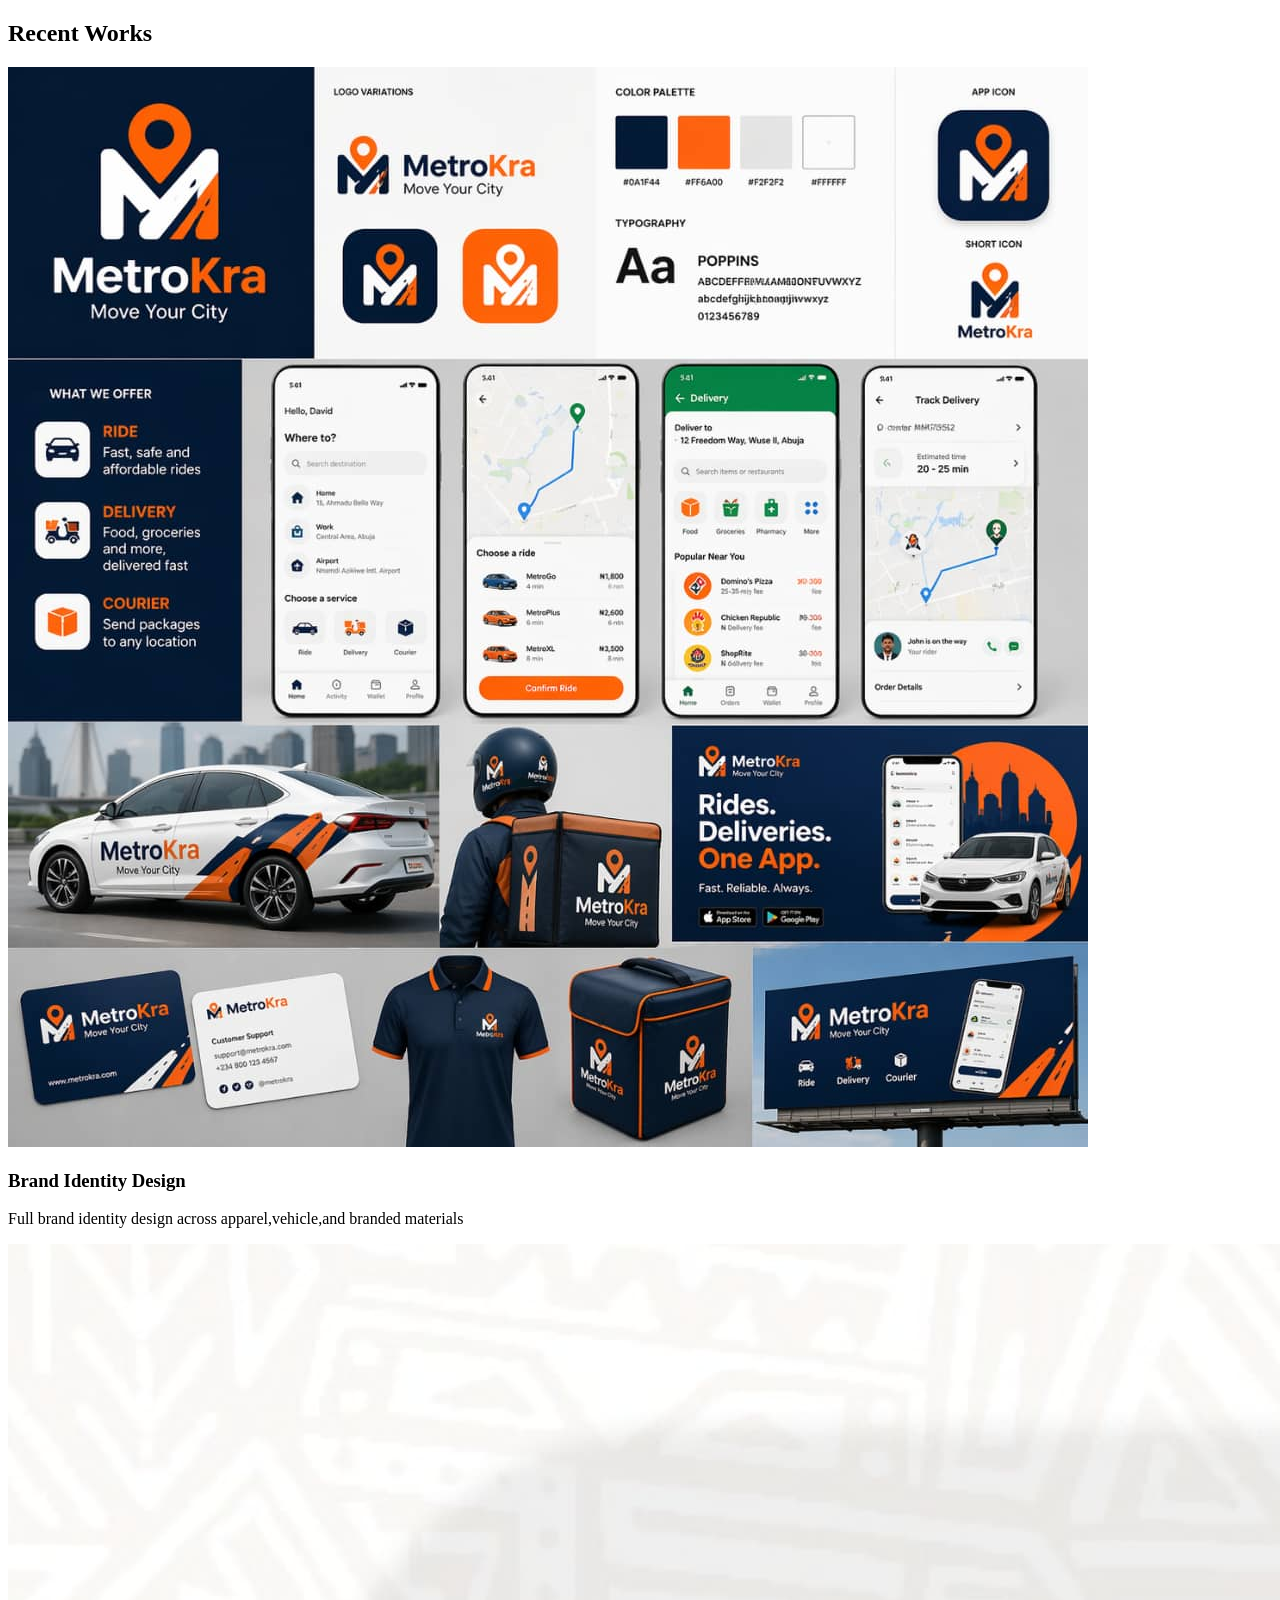
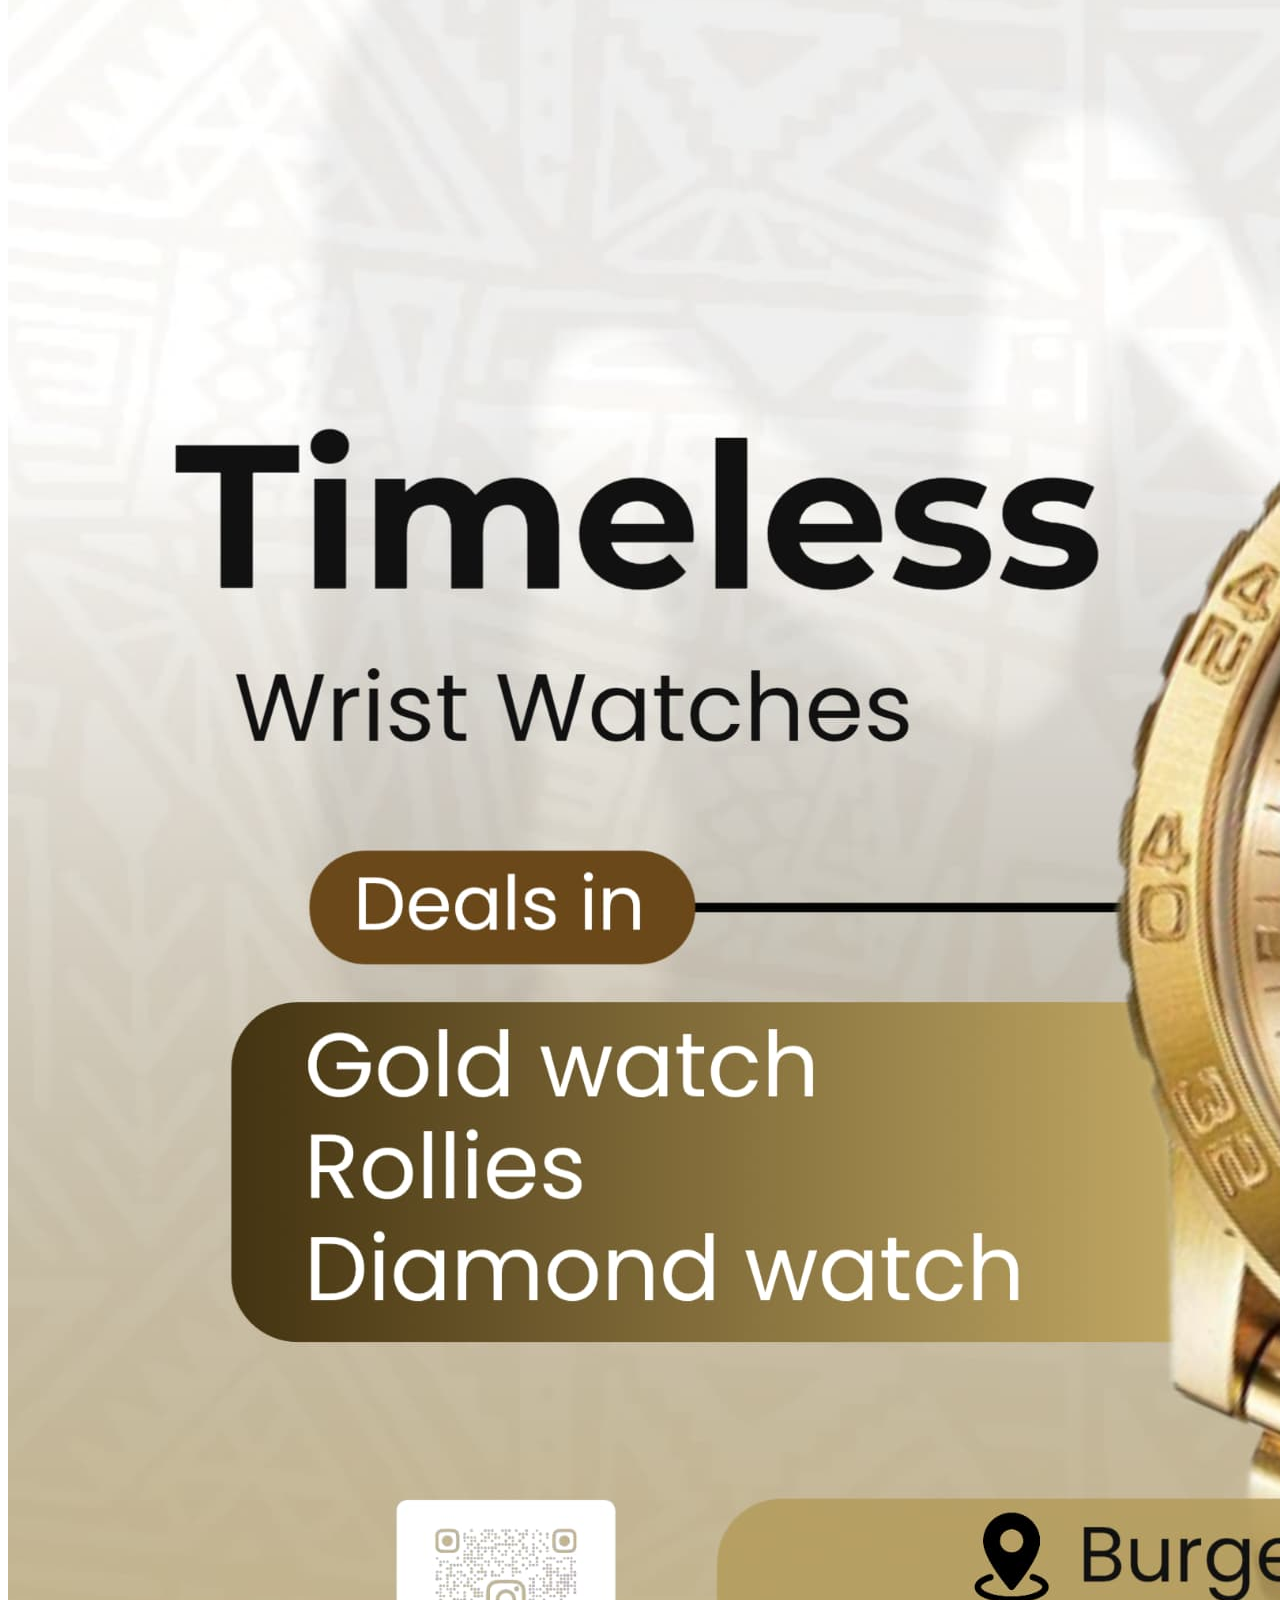
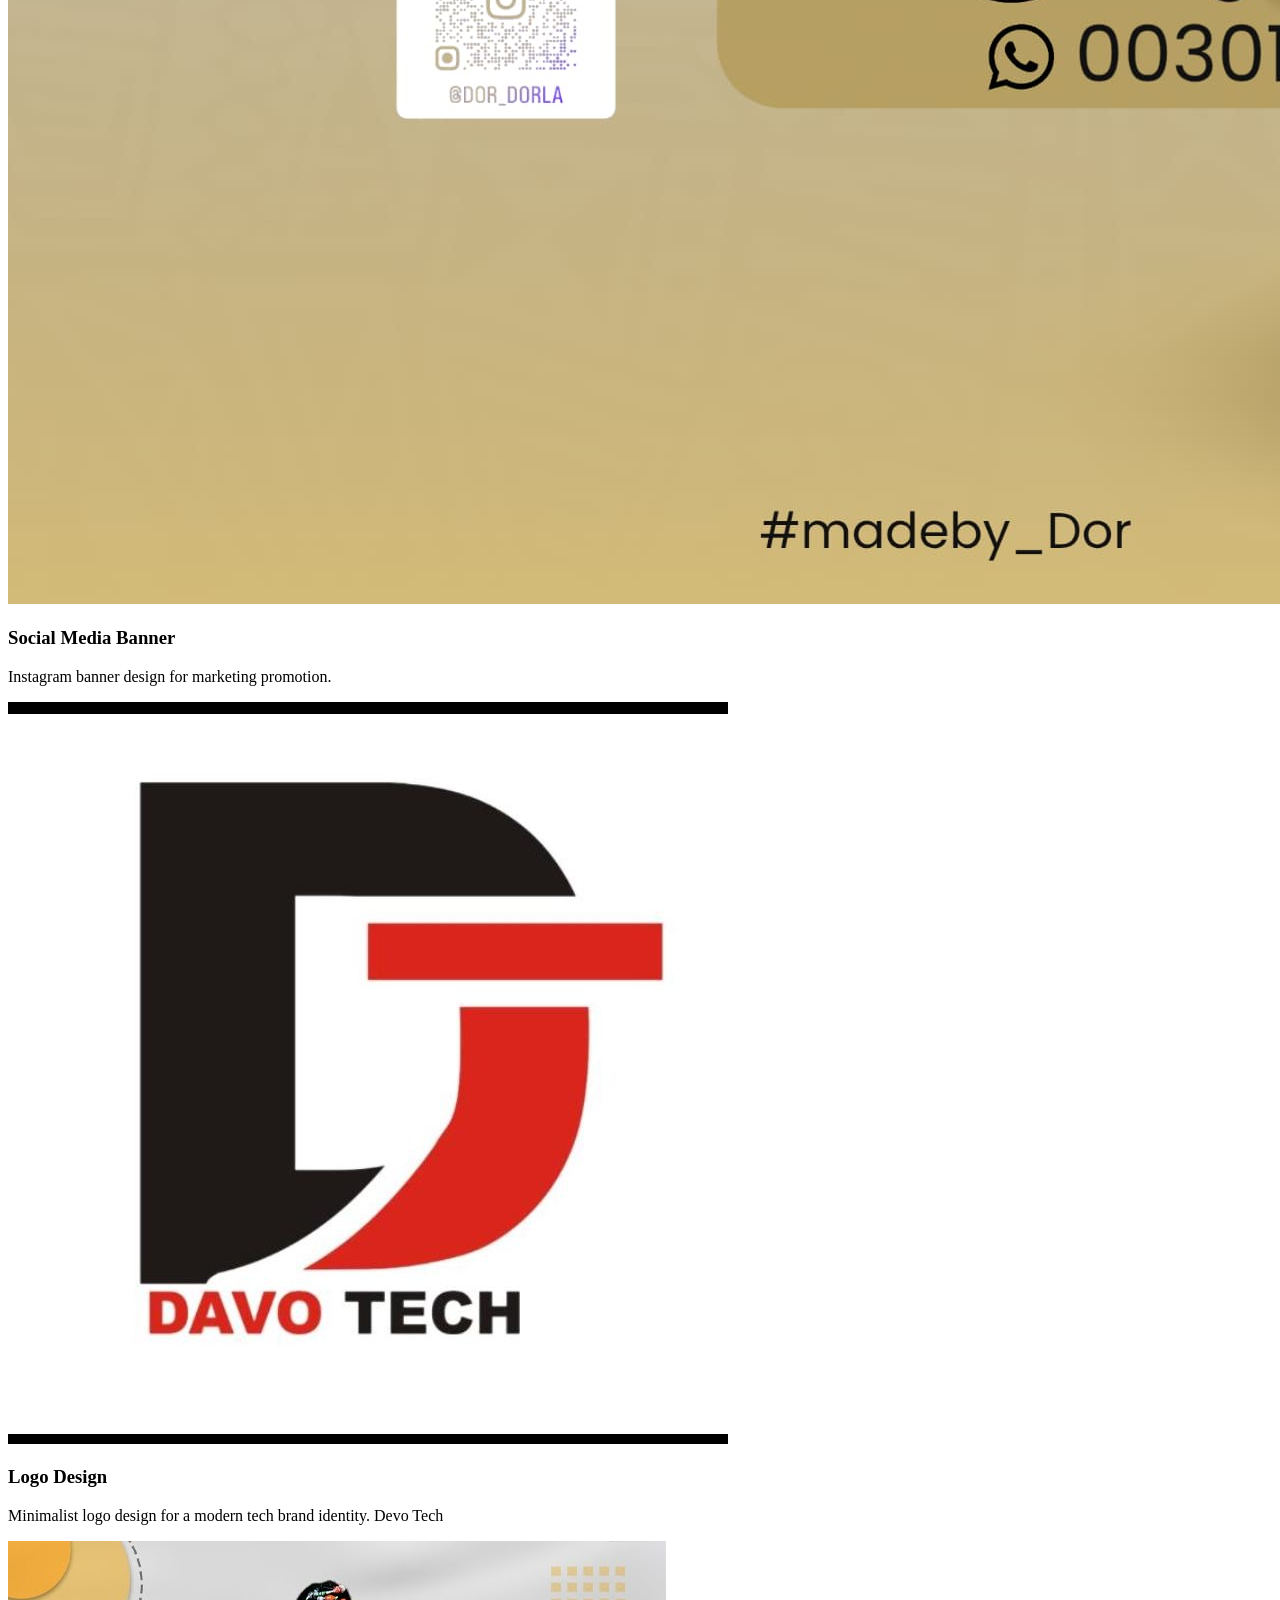
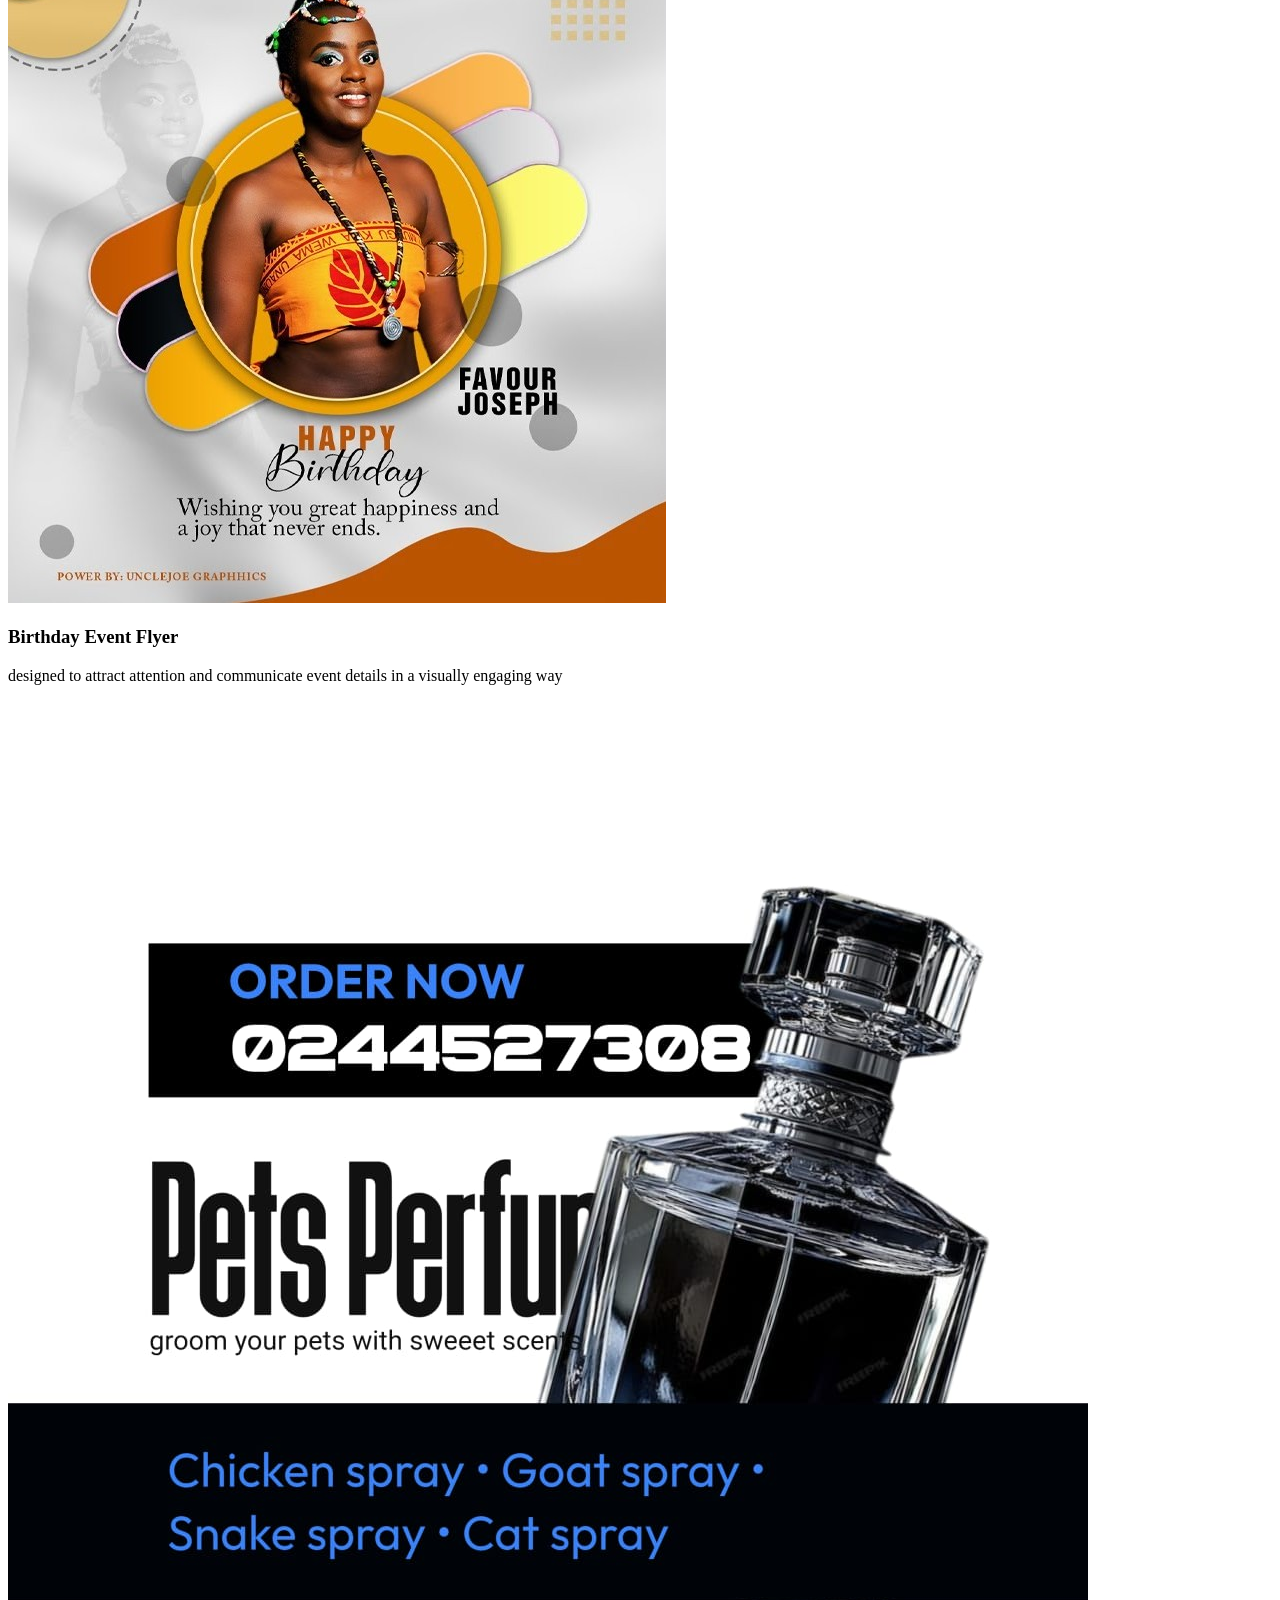
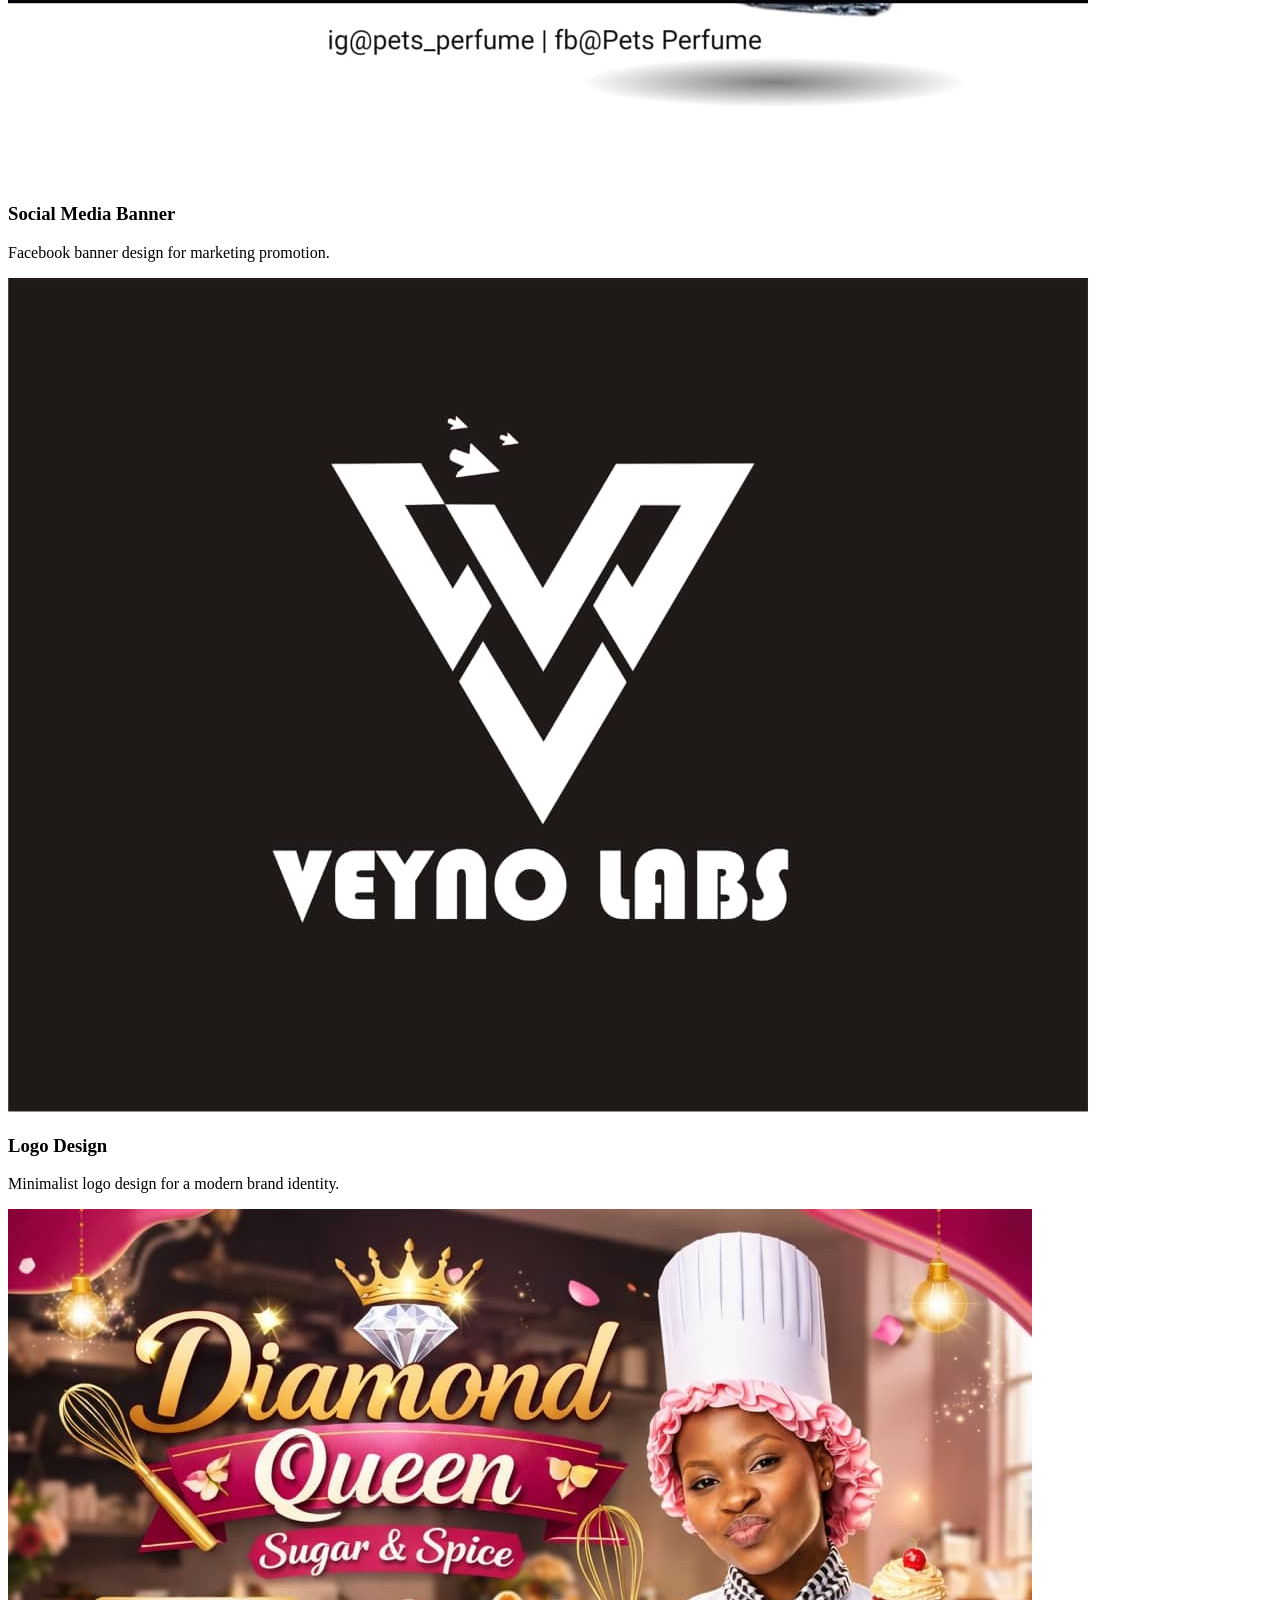
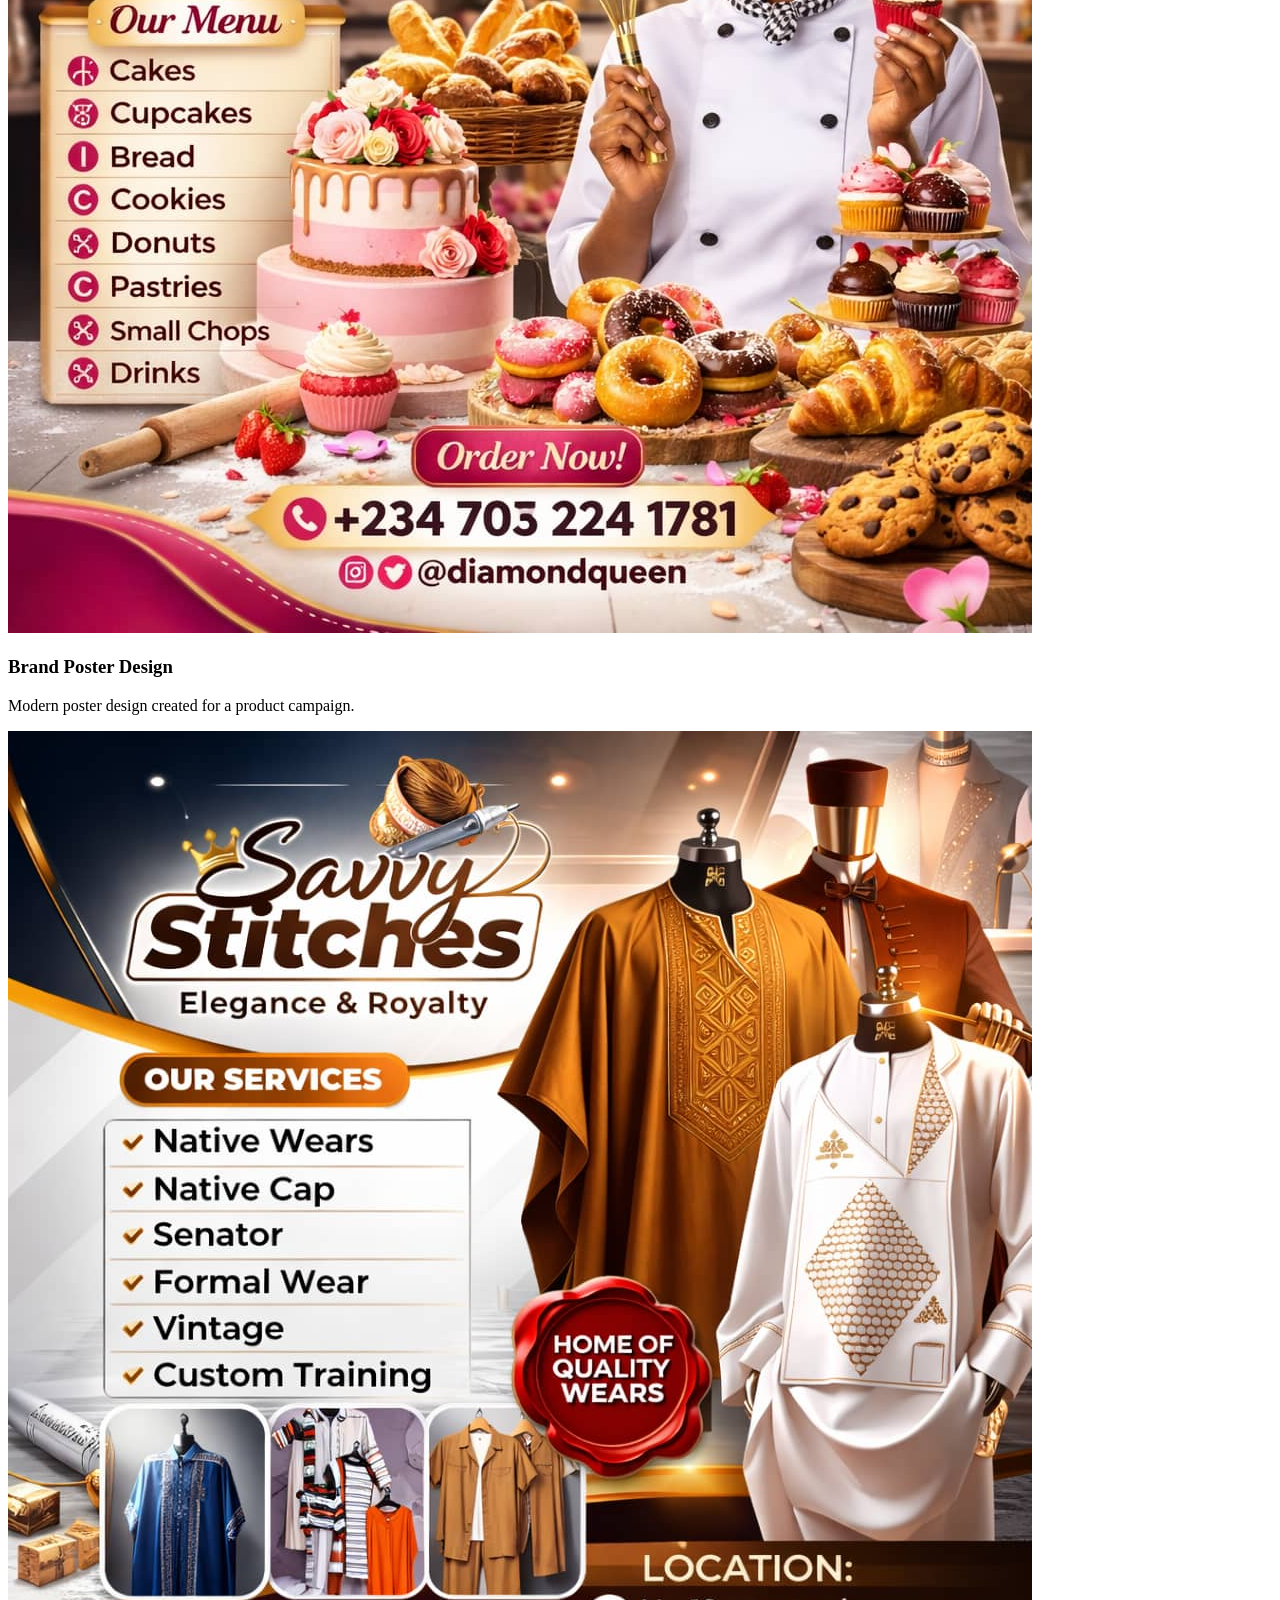
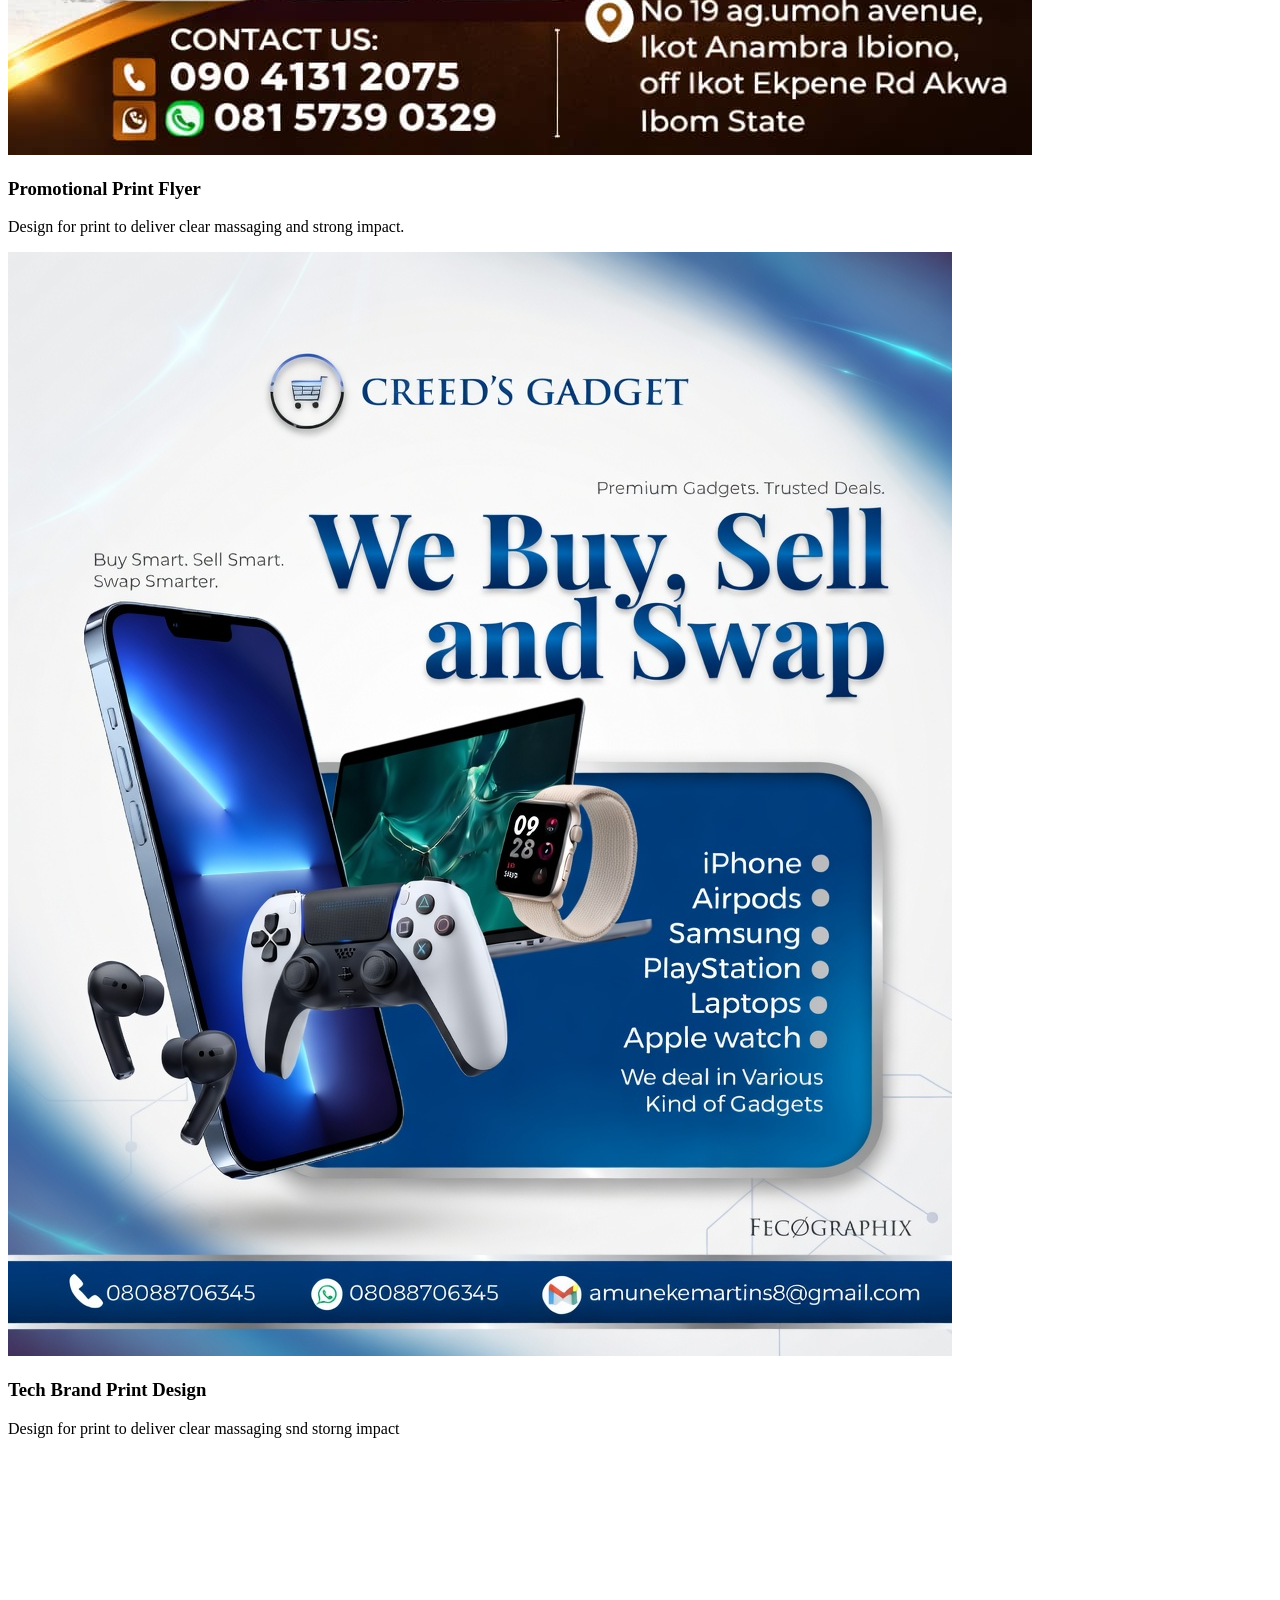
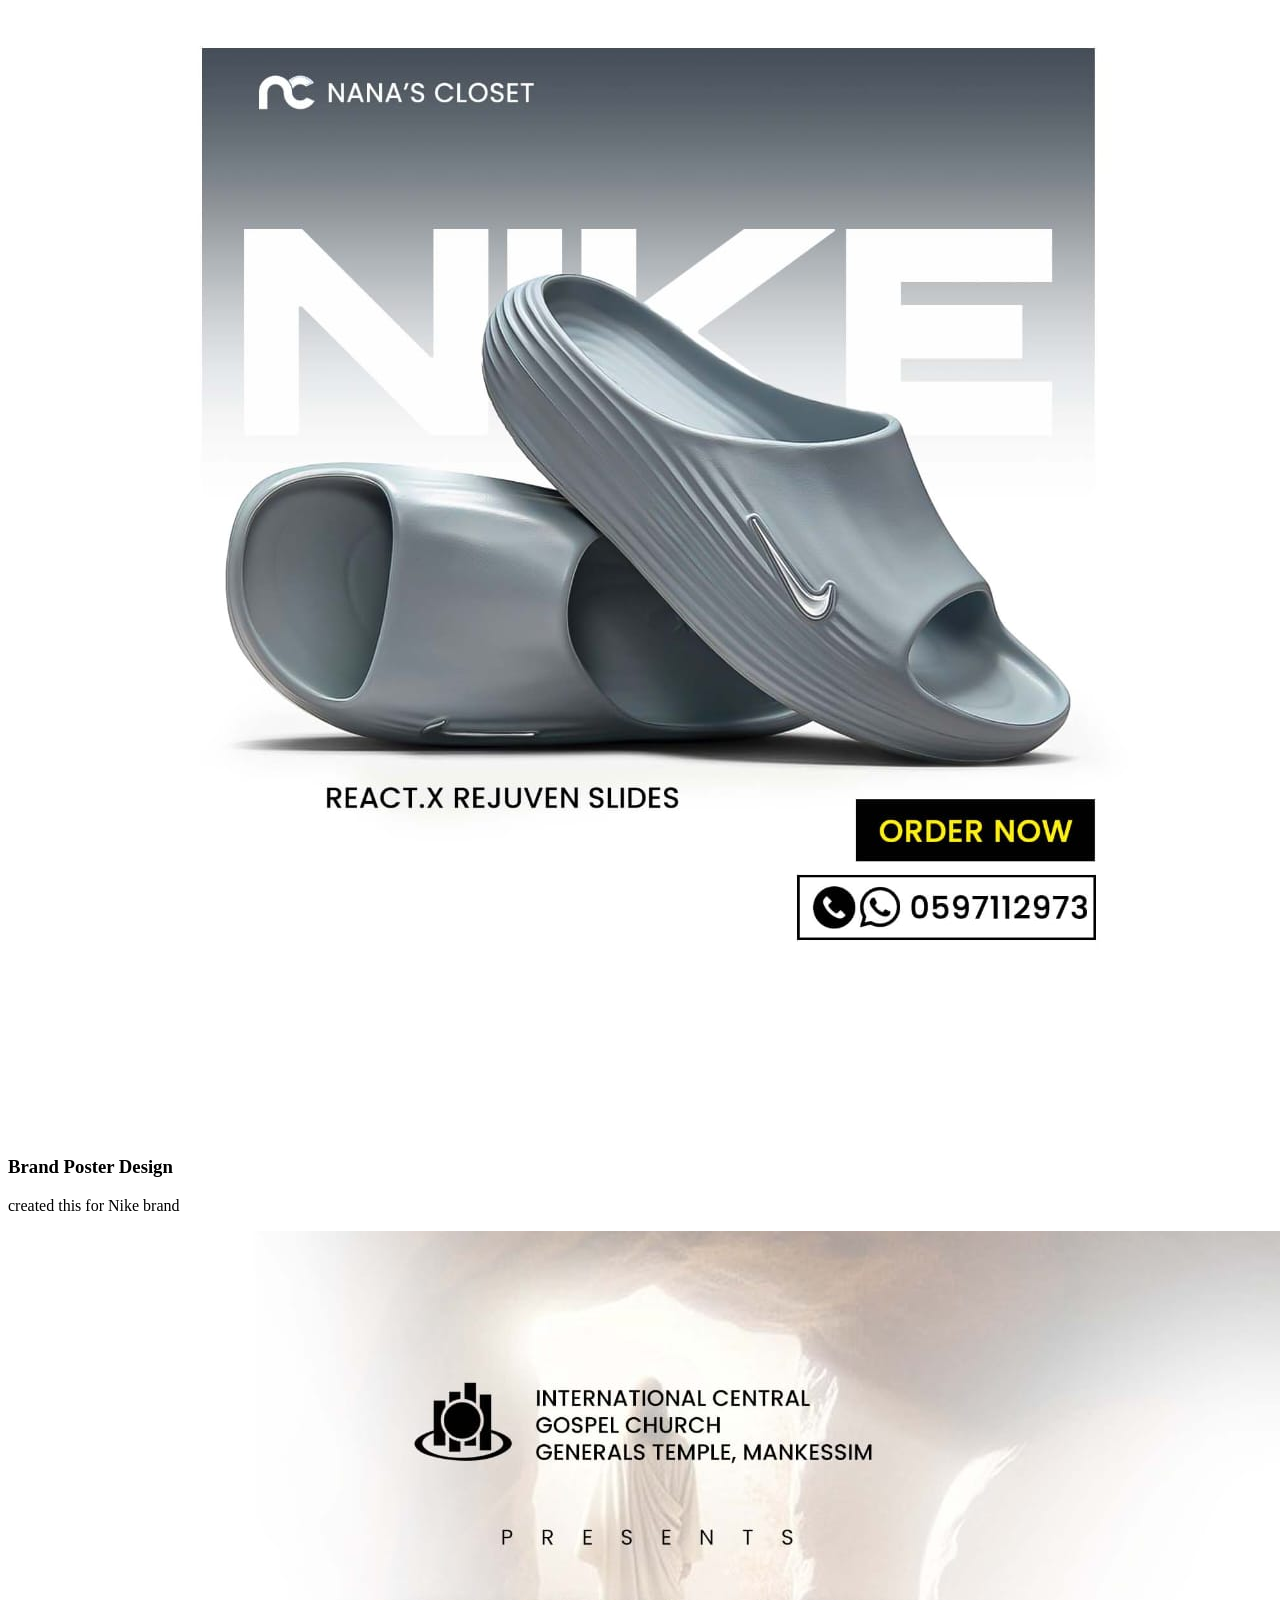
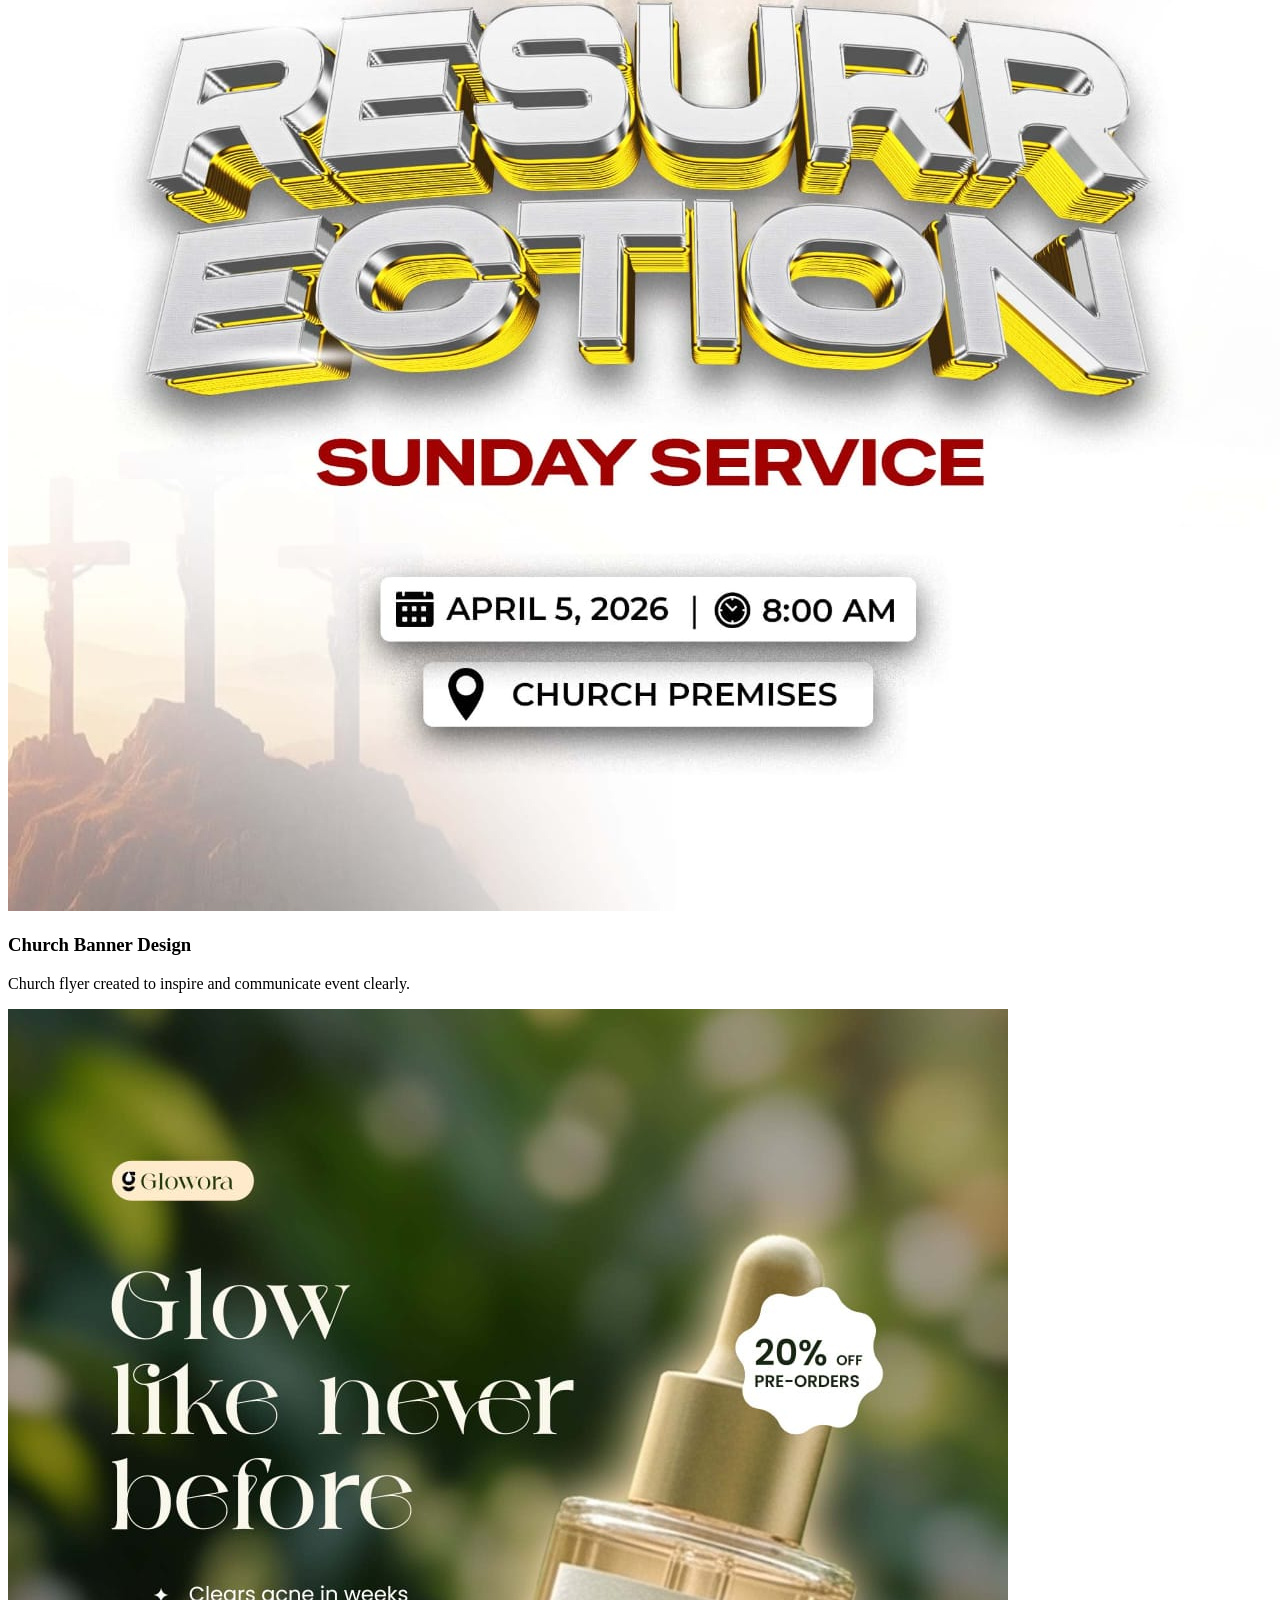
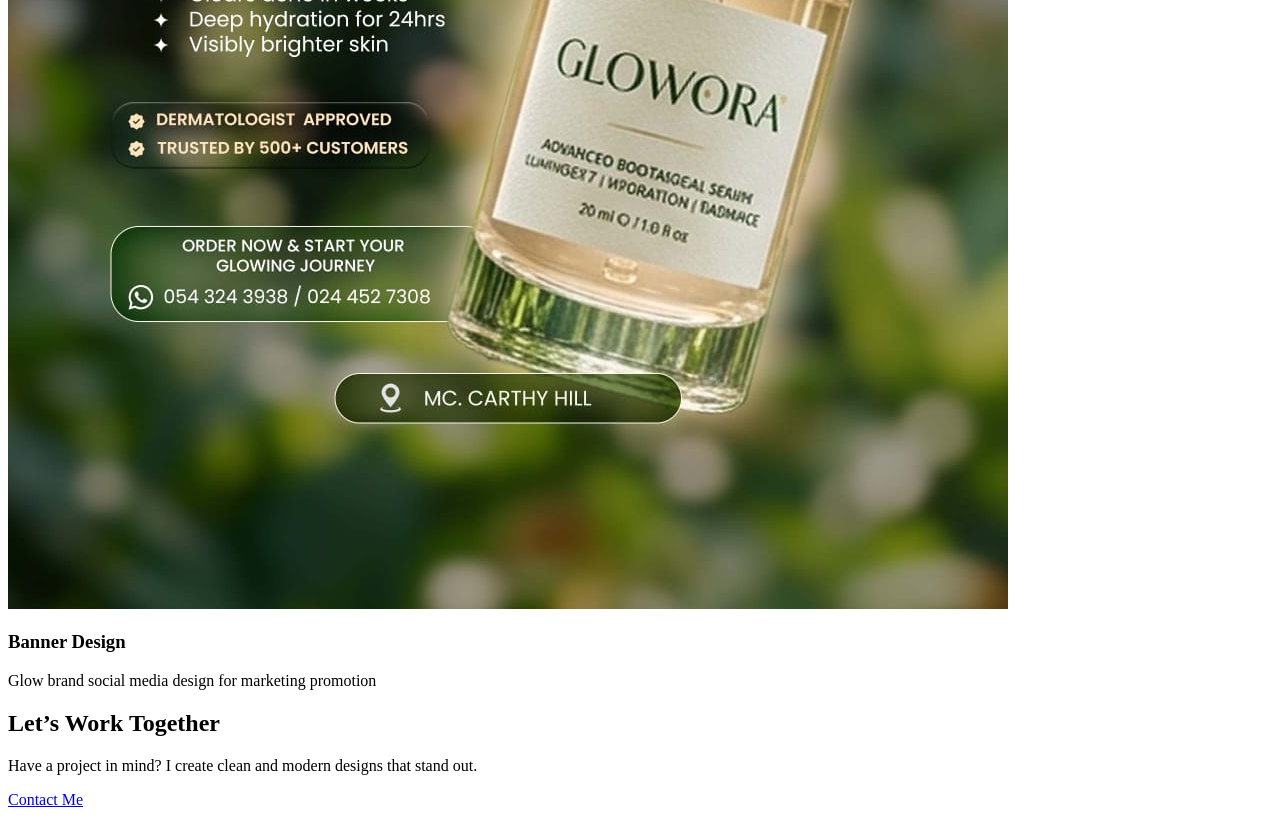
==== graphic_index.html @ eb130670 "Rename index.html.2 to graphic_index.html" ====
<!DOCTYPE html>
<html lang="en">
<head>
    <meta charset="UTF-8">
    <meta name="viewport" content="width=device-width, initial-scale=1.0">
    <title>veyno labs/portfolio</title>
    <link rel="stylesheet" href="css/graphic.css">
</head>

<body>
    <!--web3 graphic design section-->
    <!-- PROJECTS SECTION -->
<section id="projects" class="projects">

    <h2 class="section-title">Recent Works</h2>

    <div class="projects-grid">

        <!-- PROJECT 1 -->
        <div class="project-card">
            <img src="img/branding identity.jpg" alt="Project 1">
            <h3>Brand Identity Design</h3>
            <p>Full brand identity design across apparel,vehicle,and branded materials</p>
        </div>

        <!-- PROJECT 2 -->
        <div class="project-card">
            <img src="img/77.jpg" alt="Project 2">
            <h3>Social Media Banner</h3>
            <p>Instagram banner design for marketing promotion.</p>
        </div>

        <!-- PROJECT 3 -->
        <div class="project-card">
            <img src="img/logo.jpeg" alt="Project 3">
            <h3>Logo Design</h3>
            <p>Minimalist logo design for a modern tech brand identity.
                Devo Tech
            </p>
        </div>
        <!--project 4-->
        <div class="project-card">
            <img src="img/IMG-20250823-WA0050.jpg" alt="Project 1">
            <h3>Birthday Event Flyer</h3>
            <p>designed to attract attention and communicate event details
                in a visually engaging way
            </p>
        </div>

        <div class="project-card">
            <img src="img/33.jpg" alt="Project 2">
            <h3>Social Media Banner</h3>
            <p>Facebook banner design for marketing promotion.</p>
        </div>

         <!-- PROJECT 3 -->
        <div class="project-card">
            <img src="img/veyno.jpeg" alt="Project 3">
            <h3>Logo Design</h3>
            <p>Minimalist logo design for a modern brand identity.</p>
        </div>

    </div>
    <div class="divider"></div>

     <!---second grid section---> 
      <!-- PROJECT 9 card-->

    <section id="projects" class="projects">
    <div class="projects-grid">       
       
        <div class="project-card">
            <img src="img/diamond queen.jpeg" alt="Project 1">
            <h3>Brand Poster Design</h3>
            <p>Modern poster design created for a product campaign.</p>
        </div>

        <!-- PROJECT 6 card-->
        <div class="project-card">
            <img src="img/savy stitches.jpeg" alt="Project 2">
            <h3>Promotional Print Flyer</h3>
            <p>Design for print to deliver clear massaging and strong impact.</p>
        </div>

        <!-- PROJECT 7 card-->
        <div class="project-card">
            <img src="img/22.jpg" alt="Project 3">
            <h3>Tech Brand Print Design</h3>
            <p> Design for print to deliver clear massaging snd storng impact</p>
        </div>
        <!--project 8 card-->
        <div class="project-card">
            <img src="img/Nike.jpeg" alt="Project 1">
            <h3>Brand Poster Design</h3>
            <p>created this for Nike brand</p>
        </div>

        <div class="project-card">
            <img src="img/church.jpeg" alt="Project 2">
            <h3>Church Banner Design</h3>
            <p>Church flyer created to inspire and communicate event clearly.</p>
        </div>

         <!-- PROJECT 4 card -->
        <div class="project-card">
            <img src="img/glow.jpeg" alt="Project 3">
            <h3>Banner Design</h3>
            <p>Glow brand social media design for marketing promotion</p>
        </div>

    </div>
    <!-- CTA Section -->
<section class="cta">
  <h2>Let’s Work Together</h2>
  <p>Have a project in mind? I create clean and modern designs that stand out.</p>
  <a href="https://t.me/@Theveyno_labs" target="_blank" class="btn">Contact Me</a>
</section>



</section>
   
</body>
</html>
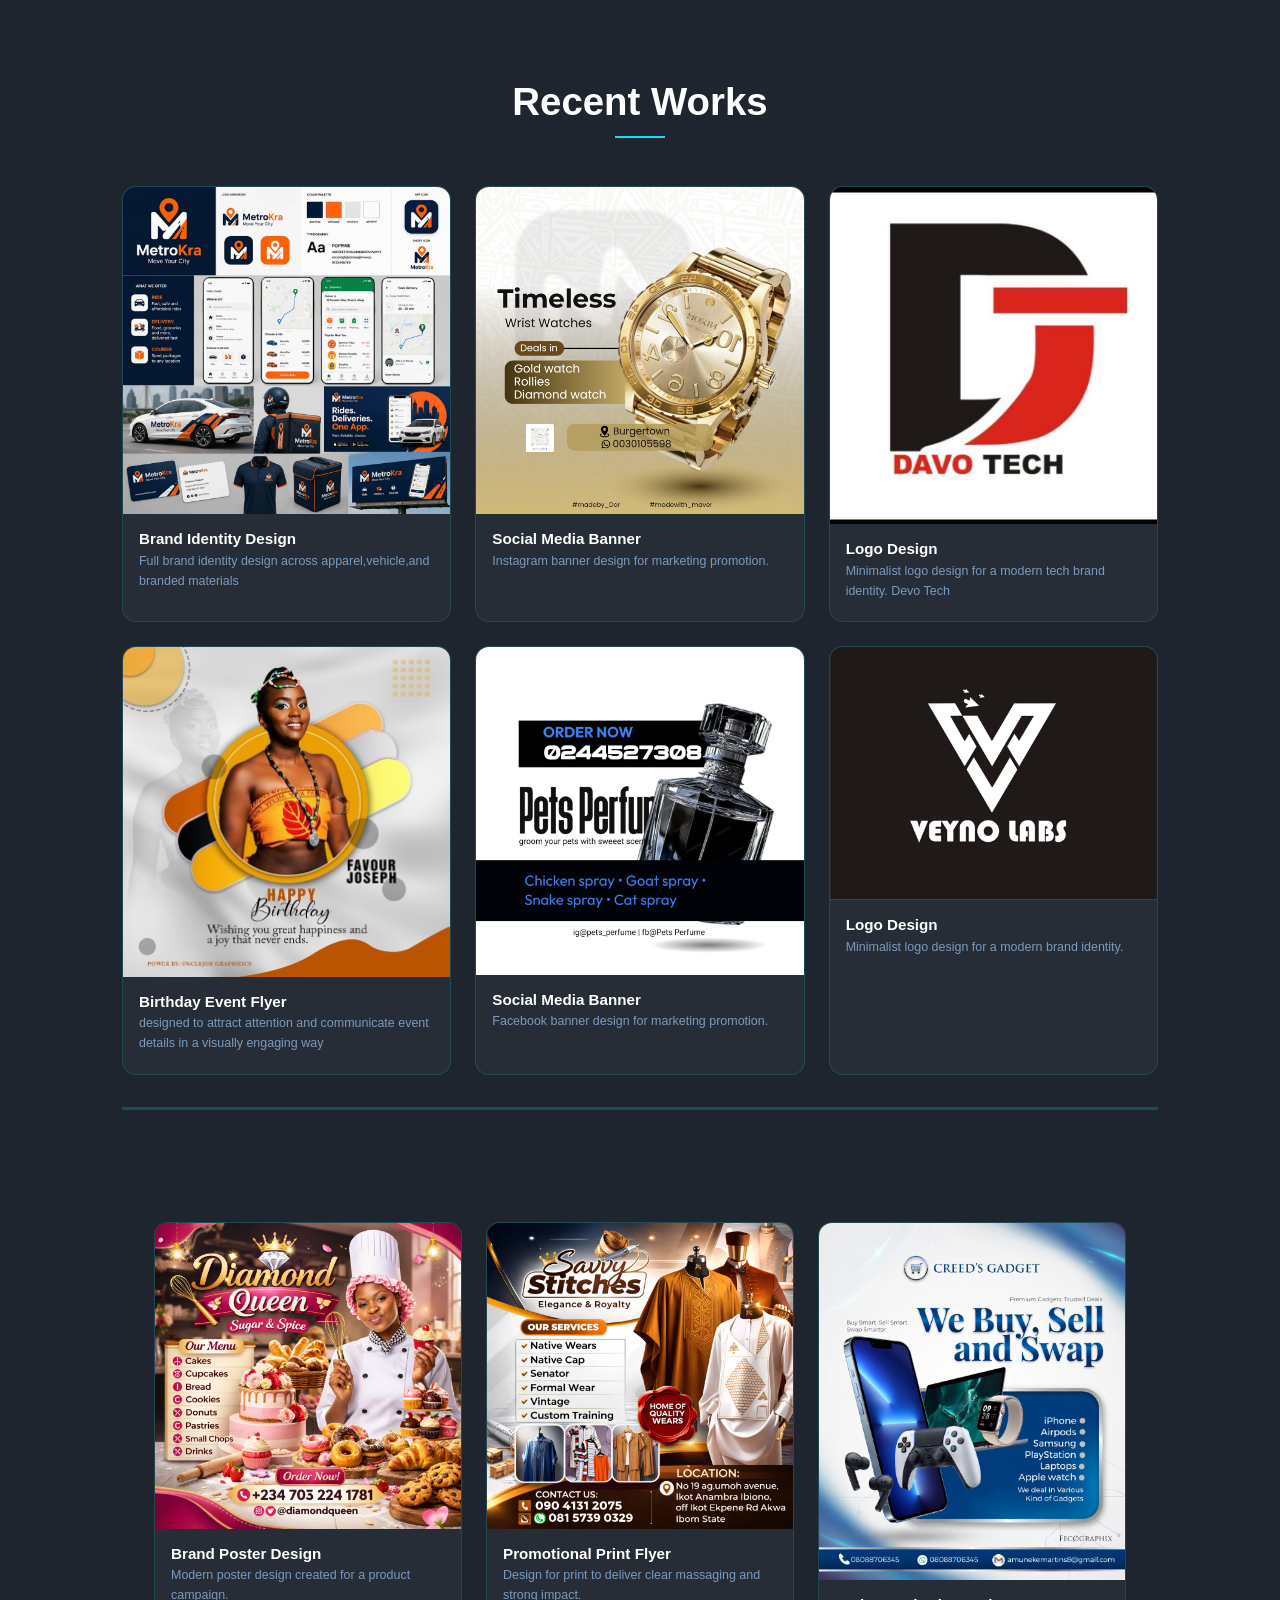
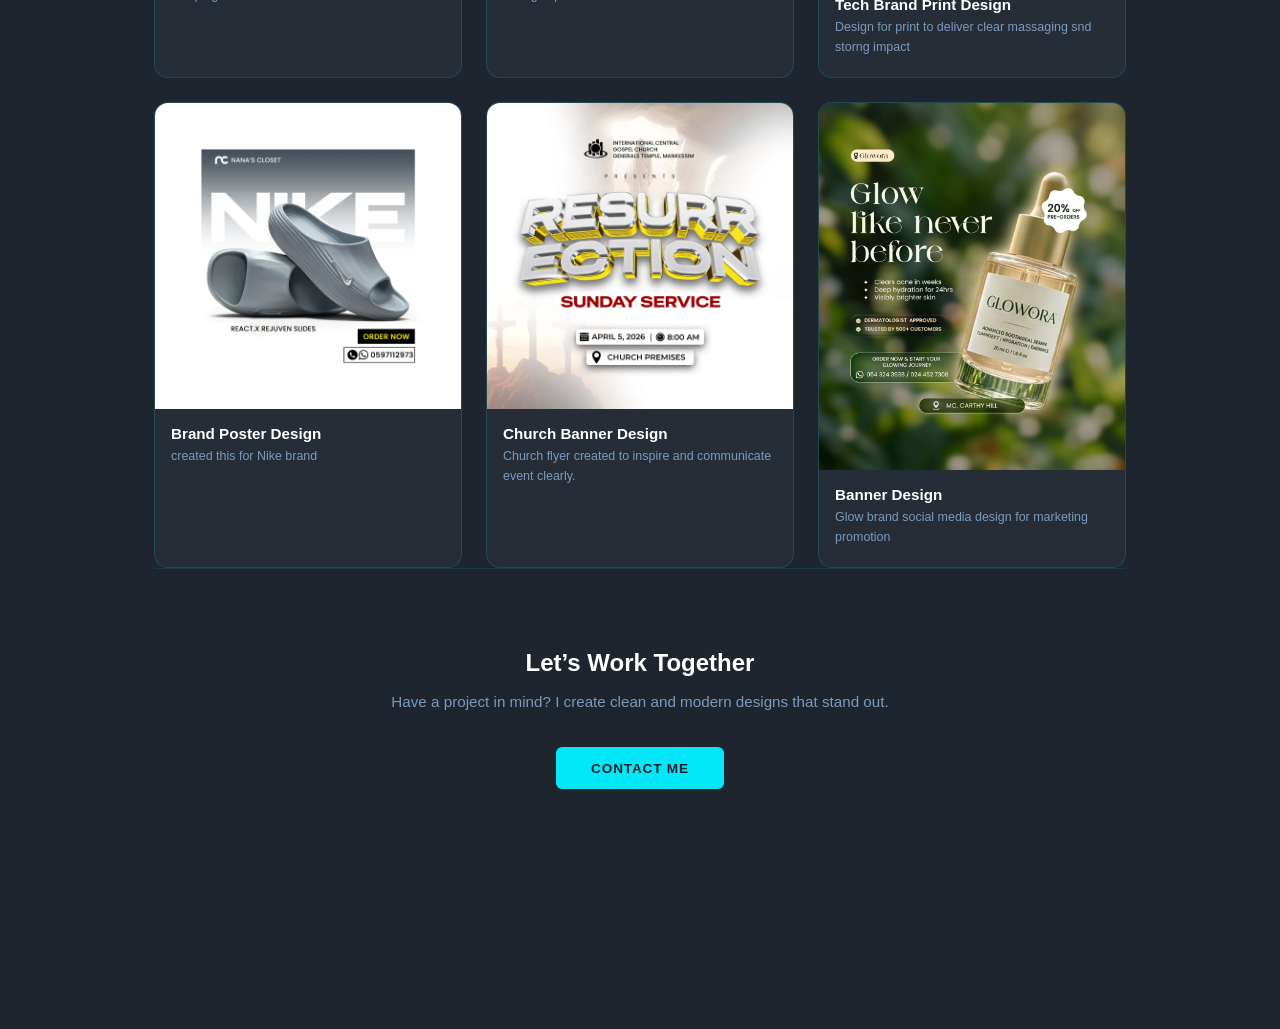
==== commit 97ef6e63: "Update graphic_index.html" ====
--- a/graphic_index.html
+++ b/graphic_index.html
@@ -3,8 +3,8 @@
 <head>
     <meta charset="UTF-8">
     <meta name="viewport" content="width=device-width, initial-scale=1.0">
-    <title>veyno labs/portfolio</title>
-    <link rel="stylesheet" href="css/graphic.css">
+    <title>veyno-graphic/portfolio</title>
+    <link rel="stylesheet" href="CSS/graphic.css">
 </head>
 
 <body>
--- a/CSS/graphic.css
+++ b/CSS/graphic.css
@@ -0,0 +1,167 @@
+
+html { scroll-behavior: smooth; }
+
+body {
+    font-family: 'Poppins', sans-serif;
+    background: #1F252E;
+    color: #fff;
+}
+
+
+*, *::before, *::after {
+    margin: 0;
+    padding: 0;
+    box-sizing: border-box;
+}
+
+
+/* ── PROJECTS SECTION ── */
+.projects {
+    max-width: 1100px;
+    margin: auto;
+    padding: 5rem 2rem;
+}
+
+.section-title {
+    text-align: center;
+    font-size: clamp(1.8rem, 3vw, 2.4rem);
+    font-weight: 700;
+    margin-bottom: 0.5rem;
+    color: #fff;
+}
+
+.section-title::after {
+    content: '';
+    display: block;
+    width: 50px;
+    height: 2px;
+    background: #00E8F8;
+    margin: 0.75rem auto 3rem;
+}
+.divider {
+    margin-top: 20px;
+    width: 100%;
+    height: 3px;
+    background: rgba(0, 232, 248, 0.2);
+    margin: 2rem 0;
+}
+/* ── PROJECTS GRID ── */
+.projects-grid {
+    display: grid;
+    grid-template-columns: repeat(3, 1fr);
+    gap: 1.5rem;
+}
+
+/* ── PROJECT CARD ── */
+.project-card {
+    background: rgba(255, 255, 255, 0.04);
+    border: 1px solid rgba(0, 232, 248, 0.15);
+    border-radius: 14px;
+    overflow: hidden;
+    transition: transform 0.3s ease, border-color 0.3s ease, box-shadow 0.3s ease;
+    cursor: pointer;
+}
+
+.project-card:hover {
+    transform: translateY(-6px);
+    border-color: rgba(0, 232, 248, 0.5);
+    box-shadow: 0 16px 50px rgba(0, 0, 0, 0.4);
+}
+
+.project-card img {
+    width: 100%;
+
+    object-fit: cover;
+    display: block;
+    transition: transform 0.4s ease;
+}
+
+.project-card:hover img {
+    transform: scale(1.05);
+}
+
+.project-card h3 {
+    font-size: 0.95rem;
+    font-weight: 600;
+    color: #fff;
+    padding: 1rem 1rem 0.3rem;
+}
+
+.project-card p {
+    font-size: 0.78rem;
+    color: #7a9abe;
+    padding: 0 1rem 1.2rem;
+    line-height: 1.6;
+}
+
+/* ── CTA SECTION ── */
+.cta {
+    text-align: center;
+    padding: 5rem 2rem;
+    border-top: 1px solid rgba(0, 232, 248, 0.1);
+    max-width: 1100px;
+    margin: auto;
+}
+
+.cta h2 {
+    font-weight: 700;
+    margin-bottom: 0.75rem;
+}
+
+.cta p {
+    font-size: 0.95rem;
+    color: #7a9abe;
+    margin-bottom: 2rem;
+    max-width: 500px;
+    margin-left: auto;
+    margin-right: auto;
+    line-height: 1.7;
+}
+
+
+.btn {
+    display: inline-flex;
+    align-items: center;
+    gap: 0.5rem;
+    padding: 0.85rem 2.2rem;
+    background: #00E8F8;
+    color: #1F252E;
+
+
+    font-family: 'Poppins', sans-serif;
+    font-weight: 600;
+    font-size: 0.85rem;
+    letter-spacing: 0.06em;
+    text-transform: uppercase;
+
+
+    border-radius: 6px;
+    text-decoration: none;
+    transition: all 0.3s ease;
+}
+
+.btn:hover {
+    background: #fff;
+    transform: translateY(-2px);
+    box-shadow: 0 0 28px rgba(0, 232, 248, 0.4);
+}
+
+@media (max-width: 900px) {
+    .projects-grid {
+        grid-template-columns: repeat(2, 1fr);
+    }
+}
+
+/* ── MOBILE — 1 column ── */
+@media (max-width: 600px) {
+    .projects-grid {
+        grid-template-columns: 1fr;
+    }
+
+    .projects {
+        padding: 3rem 1.2rem;
+    }
+    .cta {
+        padding: 3rem 1.2rem;
+    }
+}
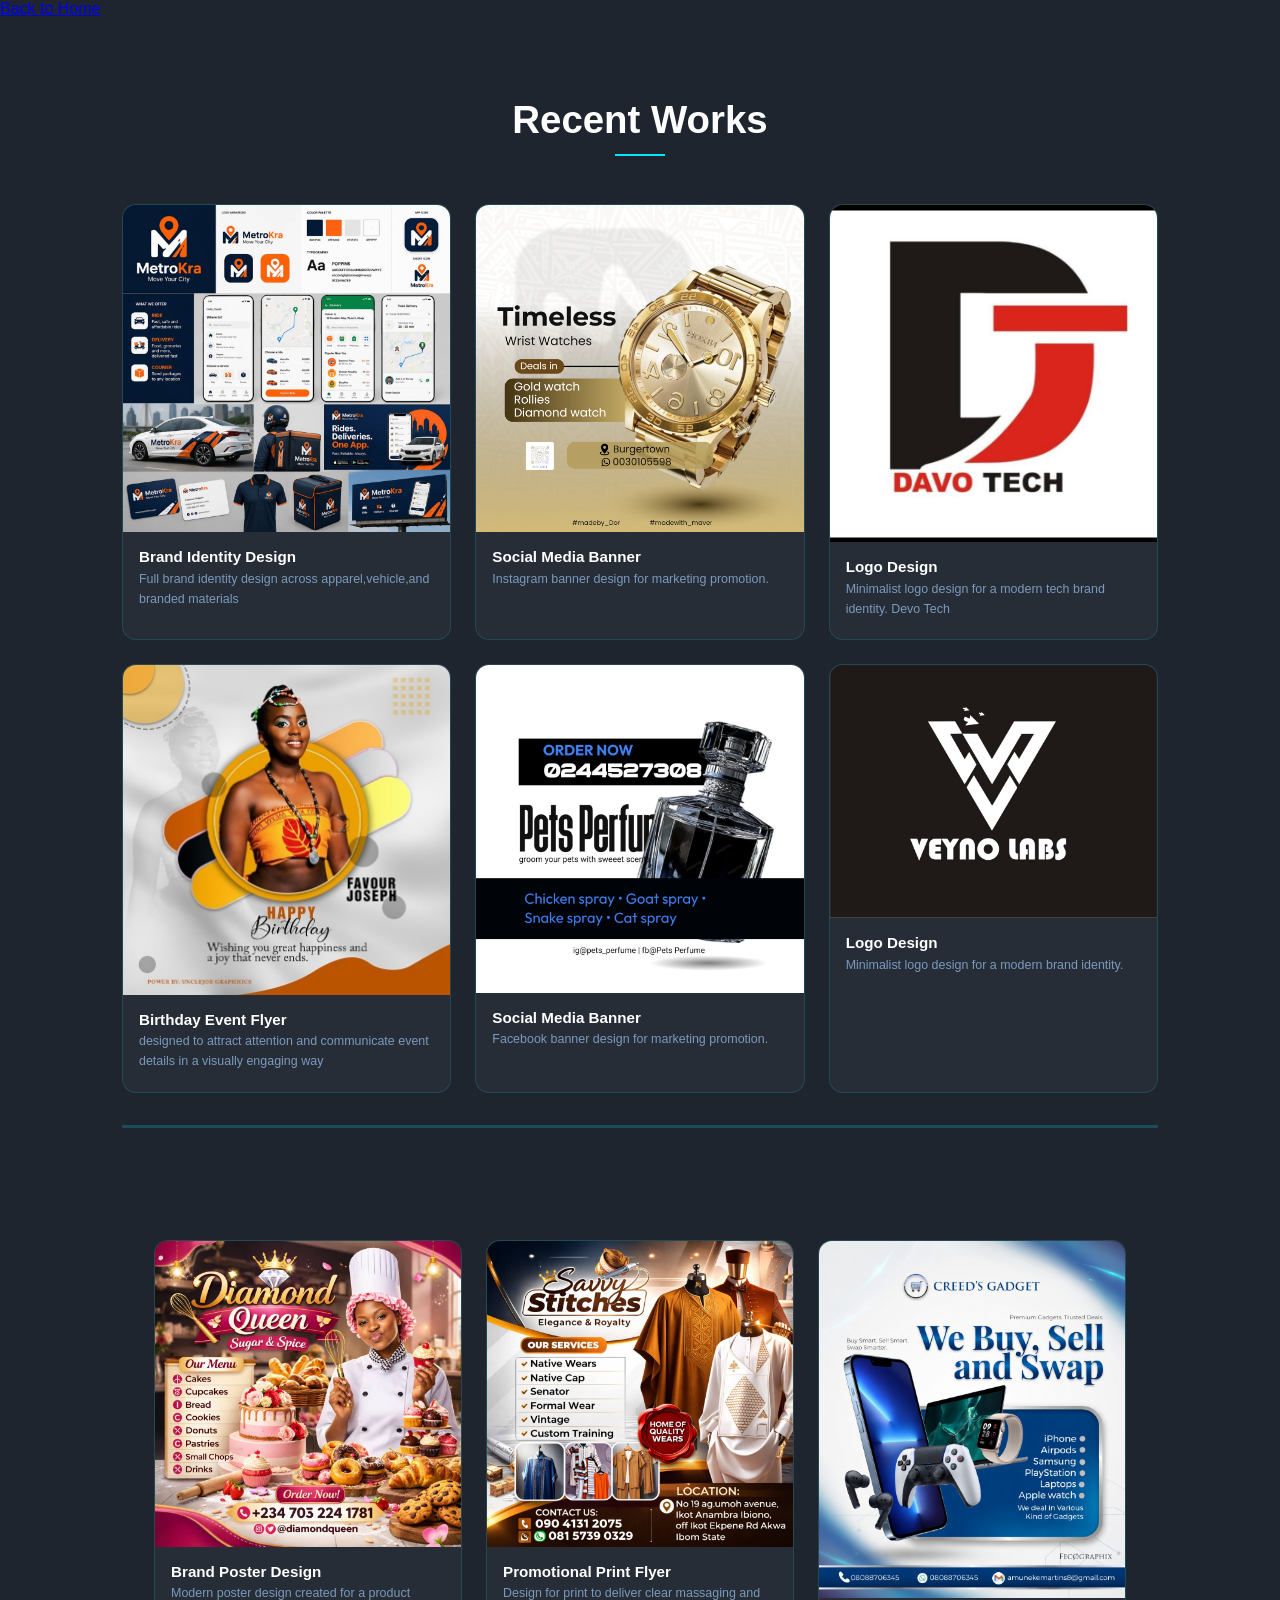
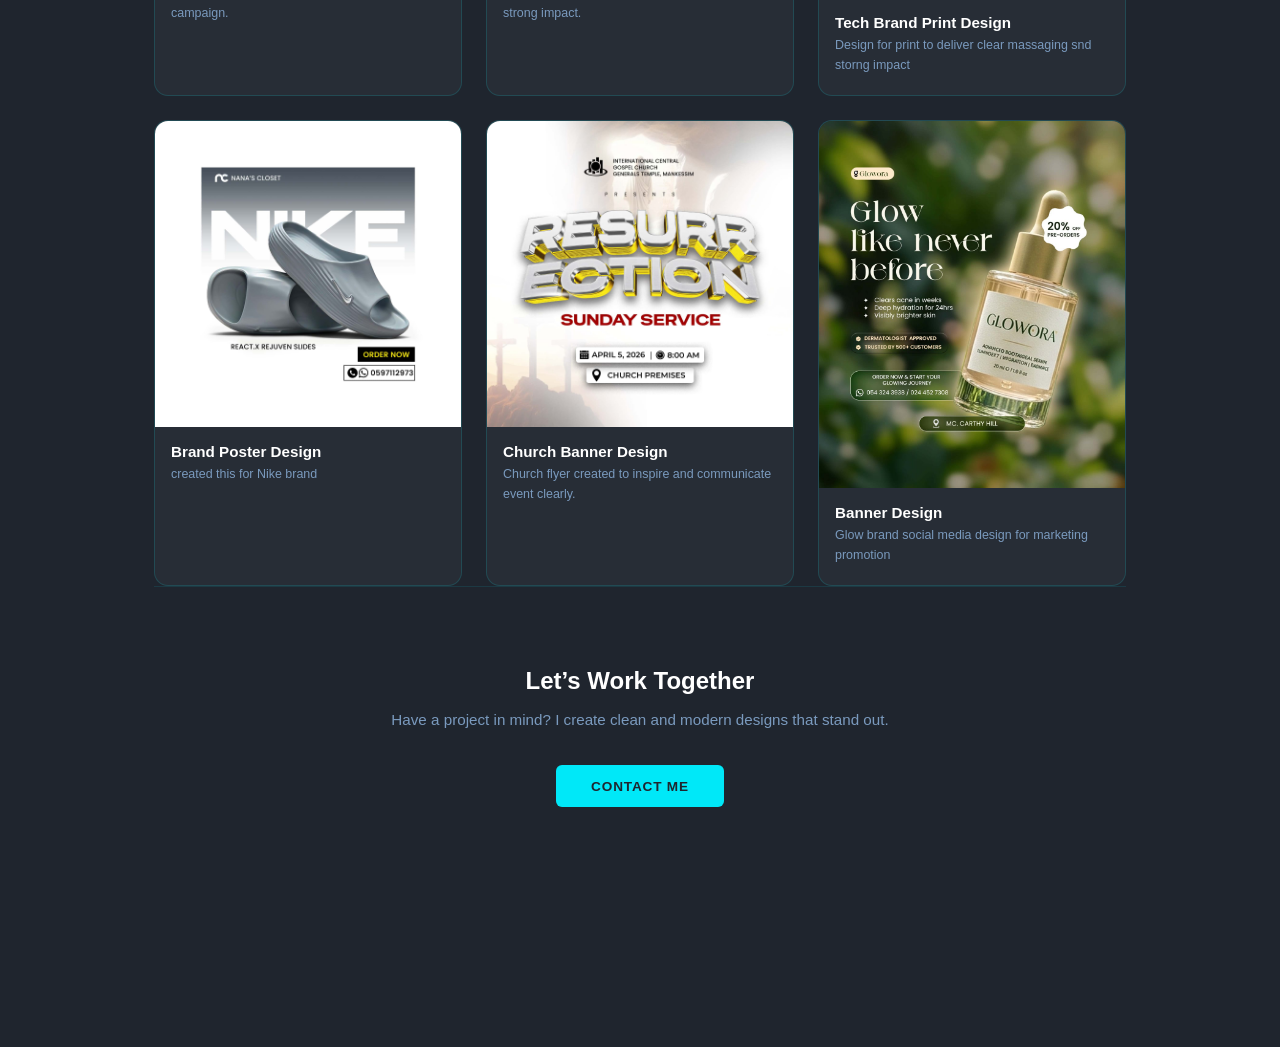
==== commit 4fa59aac: "Update graphic_index.html" ====
--- a/graphic_index.html
+++ b/graphic_index.html
@@ -8,8 +8,12 @@
 </head>
 
 <body>
-    <!--web3 graphic design section-->
     <!-- PROJECTS SECTION -->
+    <div class="back-btn">
+    <a href="index.html">
+        <i class="bi bi-arrow-left"></i> Back to Home
+    </a>
+</div>
 <section id="projects" class="projects">
 
     <h2 class="section-title">Recent Works</h2>
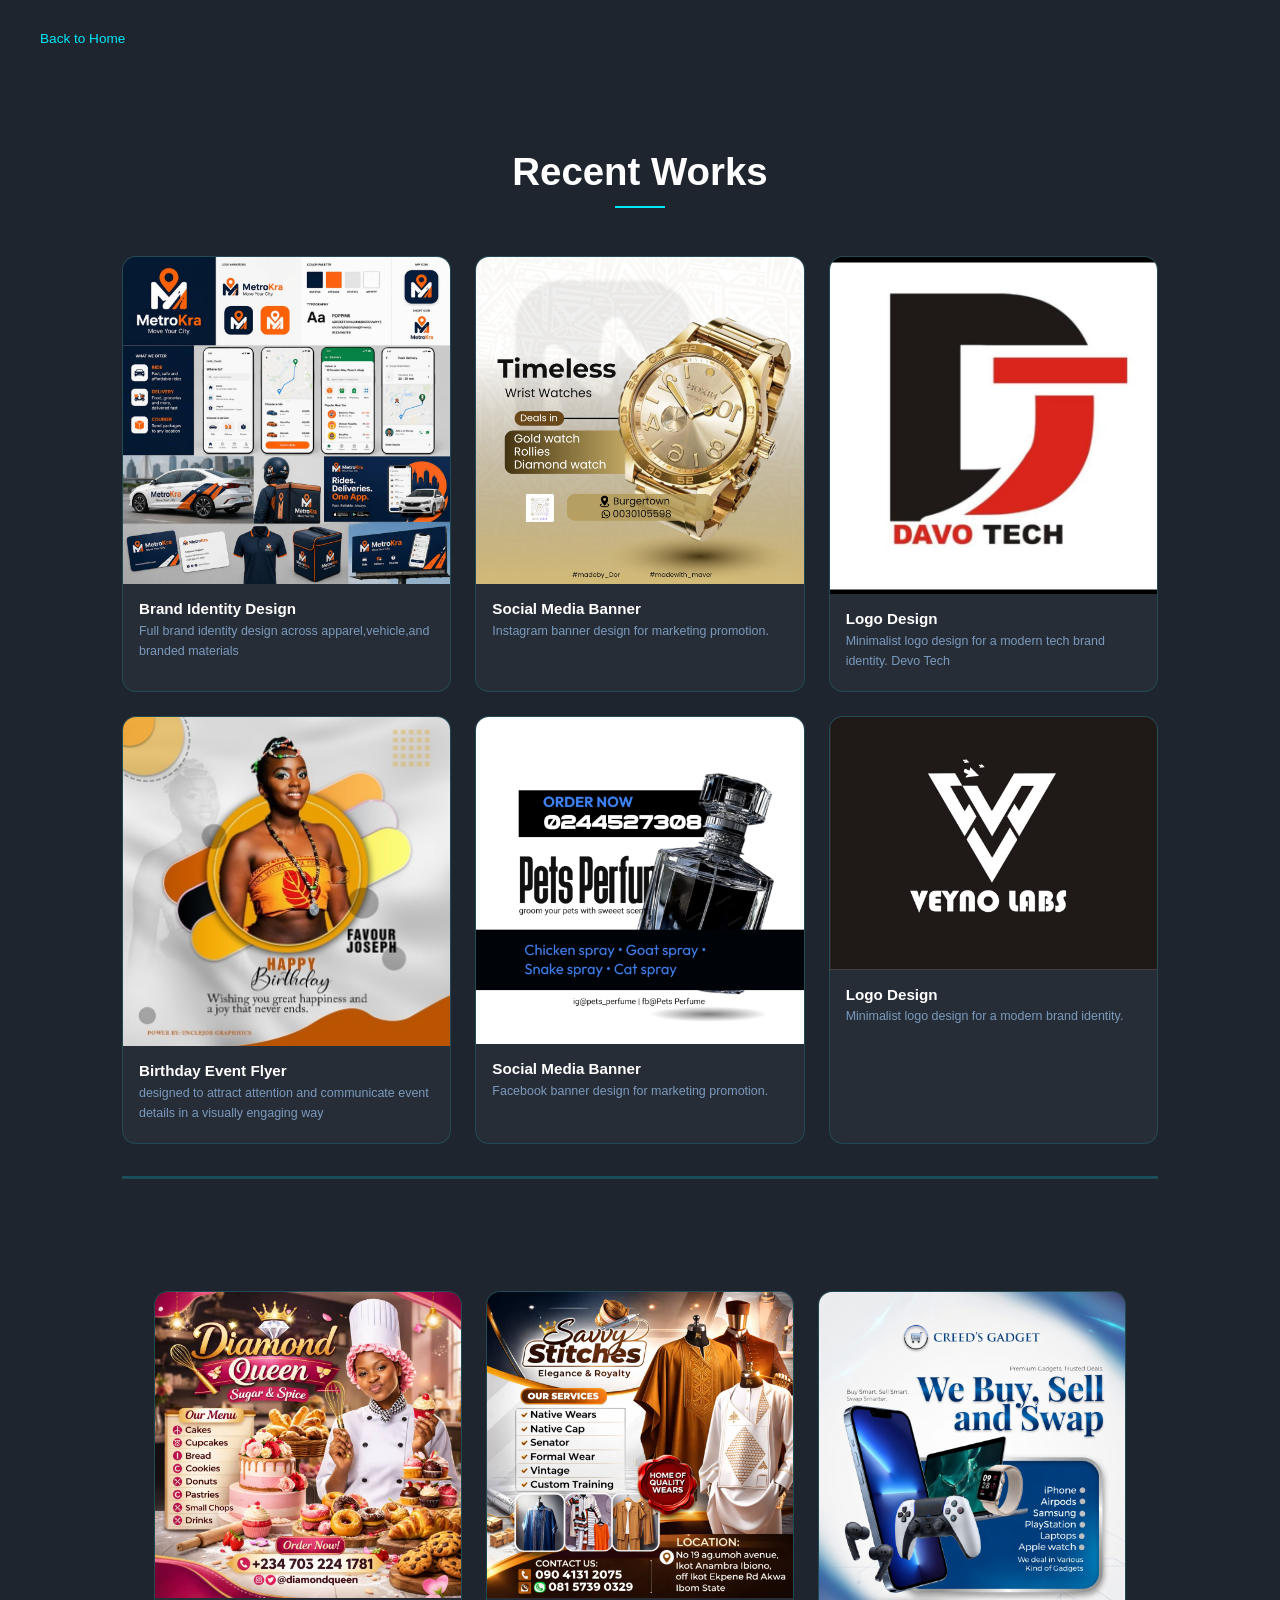
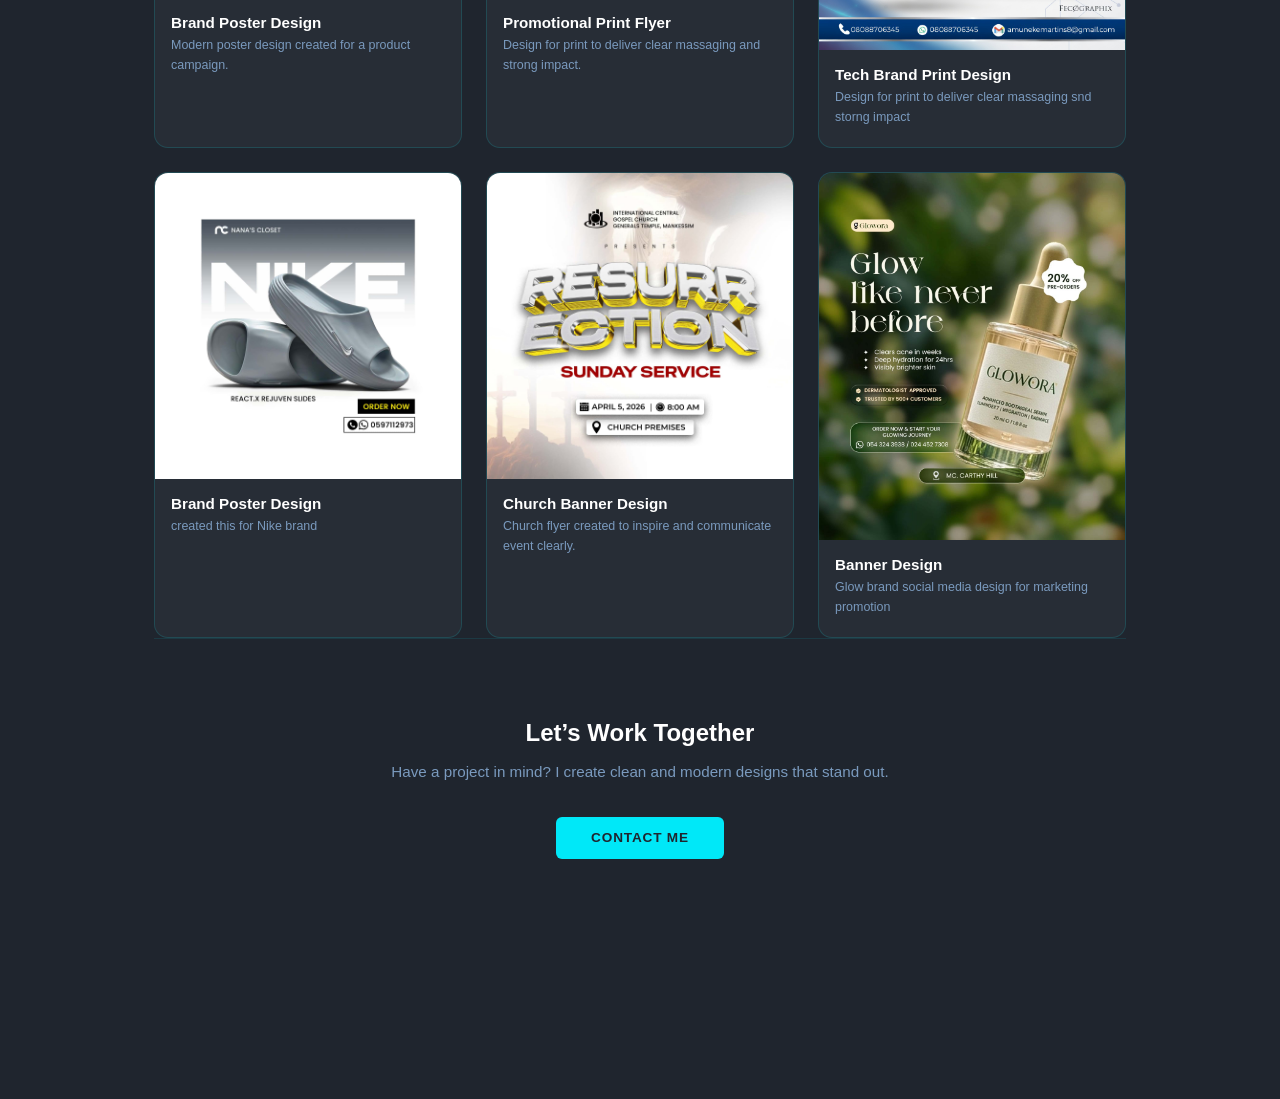
==== commit ebbbad38: "Update graphic_index.html" ====
--- a/graphic_index.html
+++ b/graphic_index.html
@@ -117,7 +117,7 @@
 <section class="cta">
   <h2>Let’s Work Together</h2>
   <p>Have a project in mind? I create clean and modern designs that stand out.</p>
-  <a href="https://t.me/@Theveyno_labs" target="_blank" class="btn">Contact Me</a>
+  <a href="https://t.me/Theveyno_labs" target="_blank" class="btn">Contact Me</a>
 </section>
 
 
--- a/CSS/graphic.css
+++ b/CSS/graphic.css
@@ -14,7 +14,24 @@
     box-sizing: border-box;
 }
 
+.back-btn {
+    padding: 1.5rem 2rem;
+}
 
+.back-btn a {
+    display: inline-flex;
+    align-items: center;
+    gap: 0.5rem;
+    color: #00E8F8;
+    text-decoration: none;
+    font-size: 0.85rem;
+    font-weight: 500;
+    transition: gap 0.3s;
+}
+
+.back-btn a:hover {
+    gap: 0.8rem;
+}
 /* ── PROJECTS SECTION ── */
 .projects {
     max-width: 1100px;
